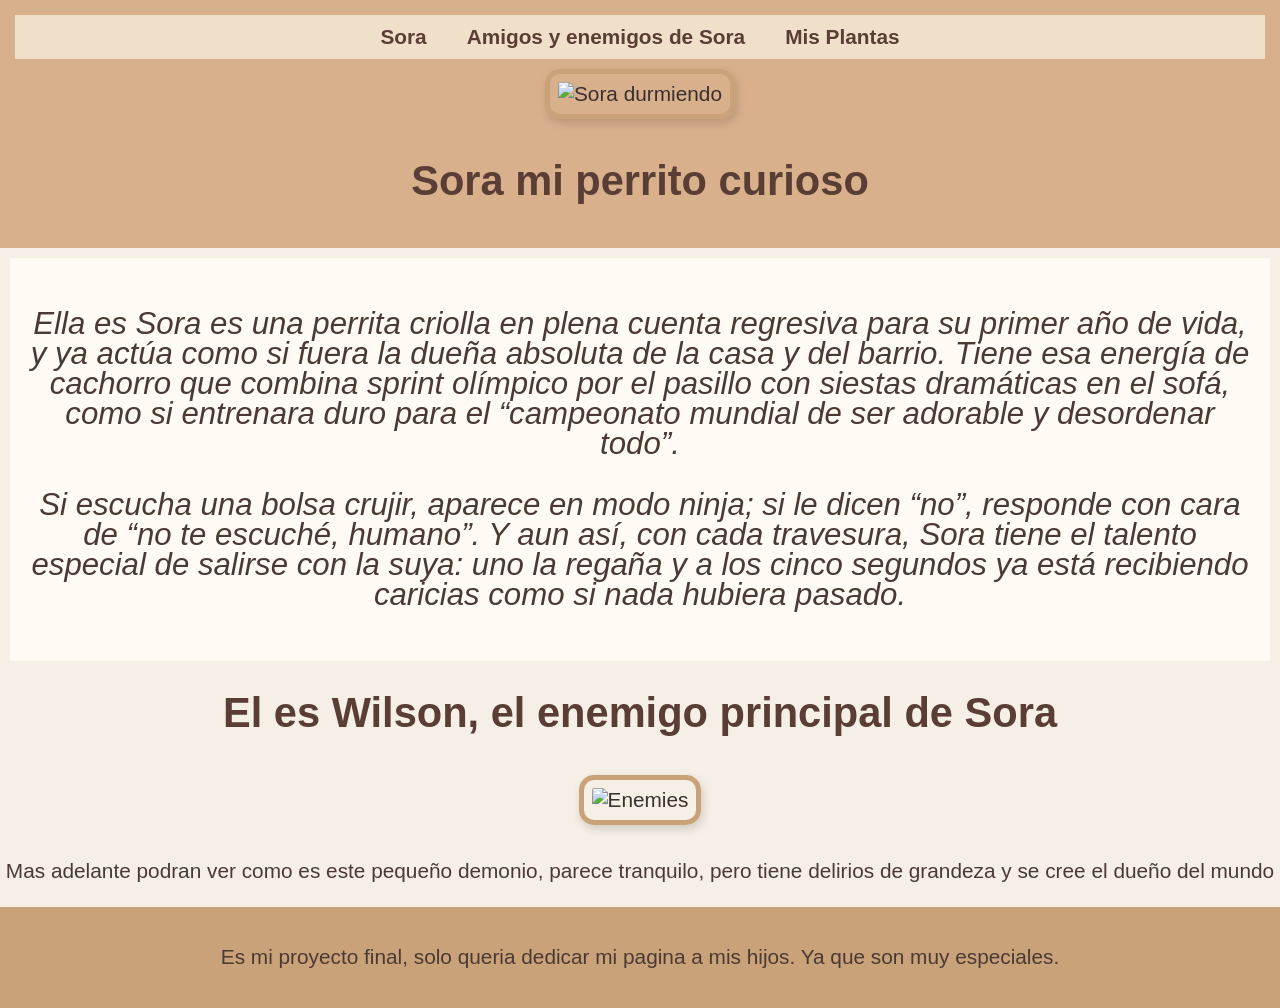
==== index.html @ 38c7d0e8 "Add files via upload" ====
<!DOCTYPE html>
<html lang="es">

<head>
  <meta charset="utf-8">
  <meta name="viewport" content="width=device-width">
  <title>Mis hijos</title>
  <link rel="stylesheet" href="Estilodepagina.css">
</head>

<body>
  <header>
    <a href="#main-content" class="skip-link">Saltar al contenido principal</a>
    <nav>
      <ul>
        <li><a href="index.html">Sora</a></li>
        <li><a href="Gordos.html"> Amigos y enemigos de Sora</a></li>
        <li><a href="Plantas.html"> Mis Plantas  </a></li>
      </ul>
    </nav>
    <img src="imagenes/Sora.jpg" width="350" alt="Sora durmiendo">
    <h1>Sora mi perrito curioso</h1>
  </header>
  <main id="main-content">
    <p>Ella es Sora es una perrita criolla en plena cuenta regresiva para su primer año de vida, y ya actúa como si fuera la dueña absoluta de la casa y del barrio. Tiene esa energía de cachorro que combina sprint olímpico por el pasillo con siestas dramáticas en el sofá, como si entrenara duro para el “campeonato mundial de ser adorable y desordenar todo”. </p>

    <p>Si escucha una bolsa crujir, aparece en modo ninja; si le dicen “no”, responde con cara de “no te escuché, humano”. Y aun así, con cada travesura, Sora tiene el talento especial de salirse con la suya: uno la regaña y a los cinco segundos ya está recibiendo caricias como si nada hubiera pasado. </p>

  </main>

  <h1>El es Wilson, el enemigo principal de Sora</h1>

  <img src="imagenes/Wilson.jpg" width="350" alt="Enemies">



  <p>Mas adelante podran ver como es este pequeño demonio, parece tranquilo, pero tiene delirios de grandeza y se cree el dueño del mundo</p>

  <footer>
    <p>Es mi proyecto final, solo queria dedicar mi pagina a mis hijos. Ya que son muy especiales.</p>
  </footer>

</body>

</html>
---- Estilodepagina.css ----
body {
  font-family: 'Trebuchet MS', Arial, sans-serif;
  font-size: 130%;
  text-align: center;
  background-color: #f5efe6;
  margin: 0;
  color: #3b2f2f;
}

.skip-link {
  position: absolute;
  top: -40px;
  left: 0;
  background: #3b2f2f;
  color: white;
  padding: 8px;
  z-index: 100;
  transition: top 0.3s ease;
}

.skip-link:focus {
  top: 0;
}

header {
  background-color: #d8b08c;
  padding: 15px;
  text-align: center;
  font-family: 'Trebuchet MS', Arial, sans-serif;

}

nav {
  background-color: #f0e0c9;
  padding: 10px;
  display: flex;
  justify-content: center;
  align-items: center;
}

nav ul {
  list-style: none;
  display: flex;
  gap: 20px;
  padding: 0;
  margin: 0;
}

nav li {
  display: inline-block;
}

nav a {
  text-decoration: none;
  color: #5a3e36;
  font-weight: bold;
  padding: 6px 10px;
  border-radius: 8px;
  transition: all 0.3s ease;
  font-family: 'Trebuchet MS', Arial, sans-serif;

}

nav a:hover {
  background-color: #a65e2e;
  color: white;
  transform: scale(1.1);
}


main {
  background-color: #fffaf3;
  font-size: 150%;
  font-style: italic;
  padding: 20px;
  margin: 10px;
}


img {
  width: 300px;
  height: auto;
  border: 5px solid #caa27a;
  padding: 8px;
  border-radius: 15px;
  margin: 10px;
  box-shadow: 2px 4px 10px rgba(0,0,0,0.15);
  transition: transform 0.3s ease;
}

img:hover {
  transform: scale(1.05);
}

img:nth-child(1) {
  border-radius: 20px;
}

img:nth-child(2) {
  border-radius: 10px;
}


.grid {
  display: grid;
  grid-template-columns: 1fr 1fr;
  gap: 20px;
  padding: 20px;
}

p {
  line-height: 30px;
  color: #4a3a33;
  font-family: 'Trebuchet MS', Arial, sans-serif;

}

h1 {
  color: #5a3e36;
}

footer {
  background-color: #caa27a;
  color: #2f2f2f;
  padding: 15px;
  margin-top: 20px;
}
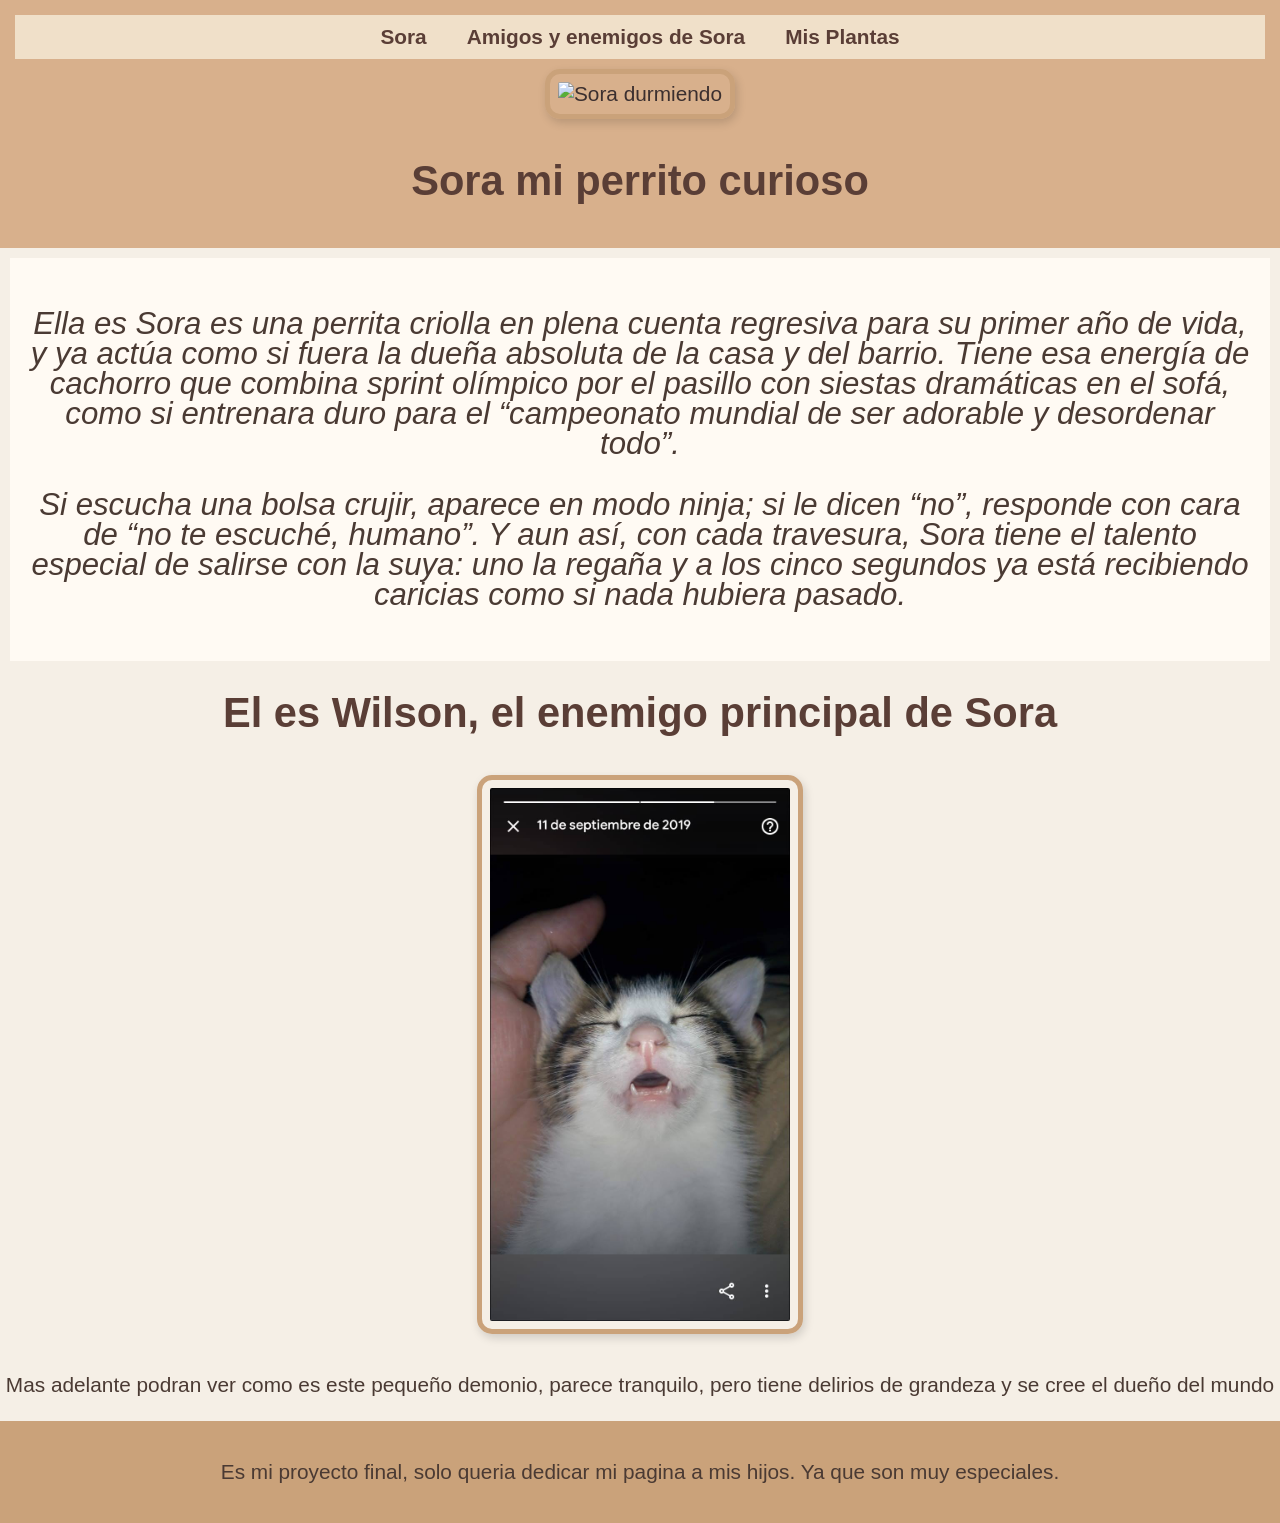
==== commit b75ddb3c: "Wilson" ====
--- a/index.html
+++ b/index.html
@@ -18,7 +18,7 @@
         <li><a href="Plantas.html"> Mis Plantas  </a></li>
       </ul>
     </nav>
-    <img src="imagenes/Sora.jpg" width="350" alt="Sora durmiendo">
+    <img src="imagenes/Vico.jpg" width="300" alt="Sora durmiendo">
     <h1>Sora mi perrito curioso</h1>
   </header>
   <main id="main-content">
@@ -30,7 +30,7 @@
 
   <h1>El es Wilson, el enemigo principal de Sora</h1>
 
-  <img src="imagenes/Wilson.jpg" width="350" alt="Enemies">
+  <img src="Imagenes/Wilsonpor.jpg" width="300" alt="Enemies">
 
 
 
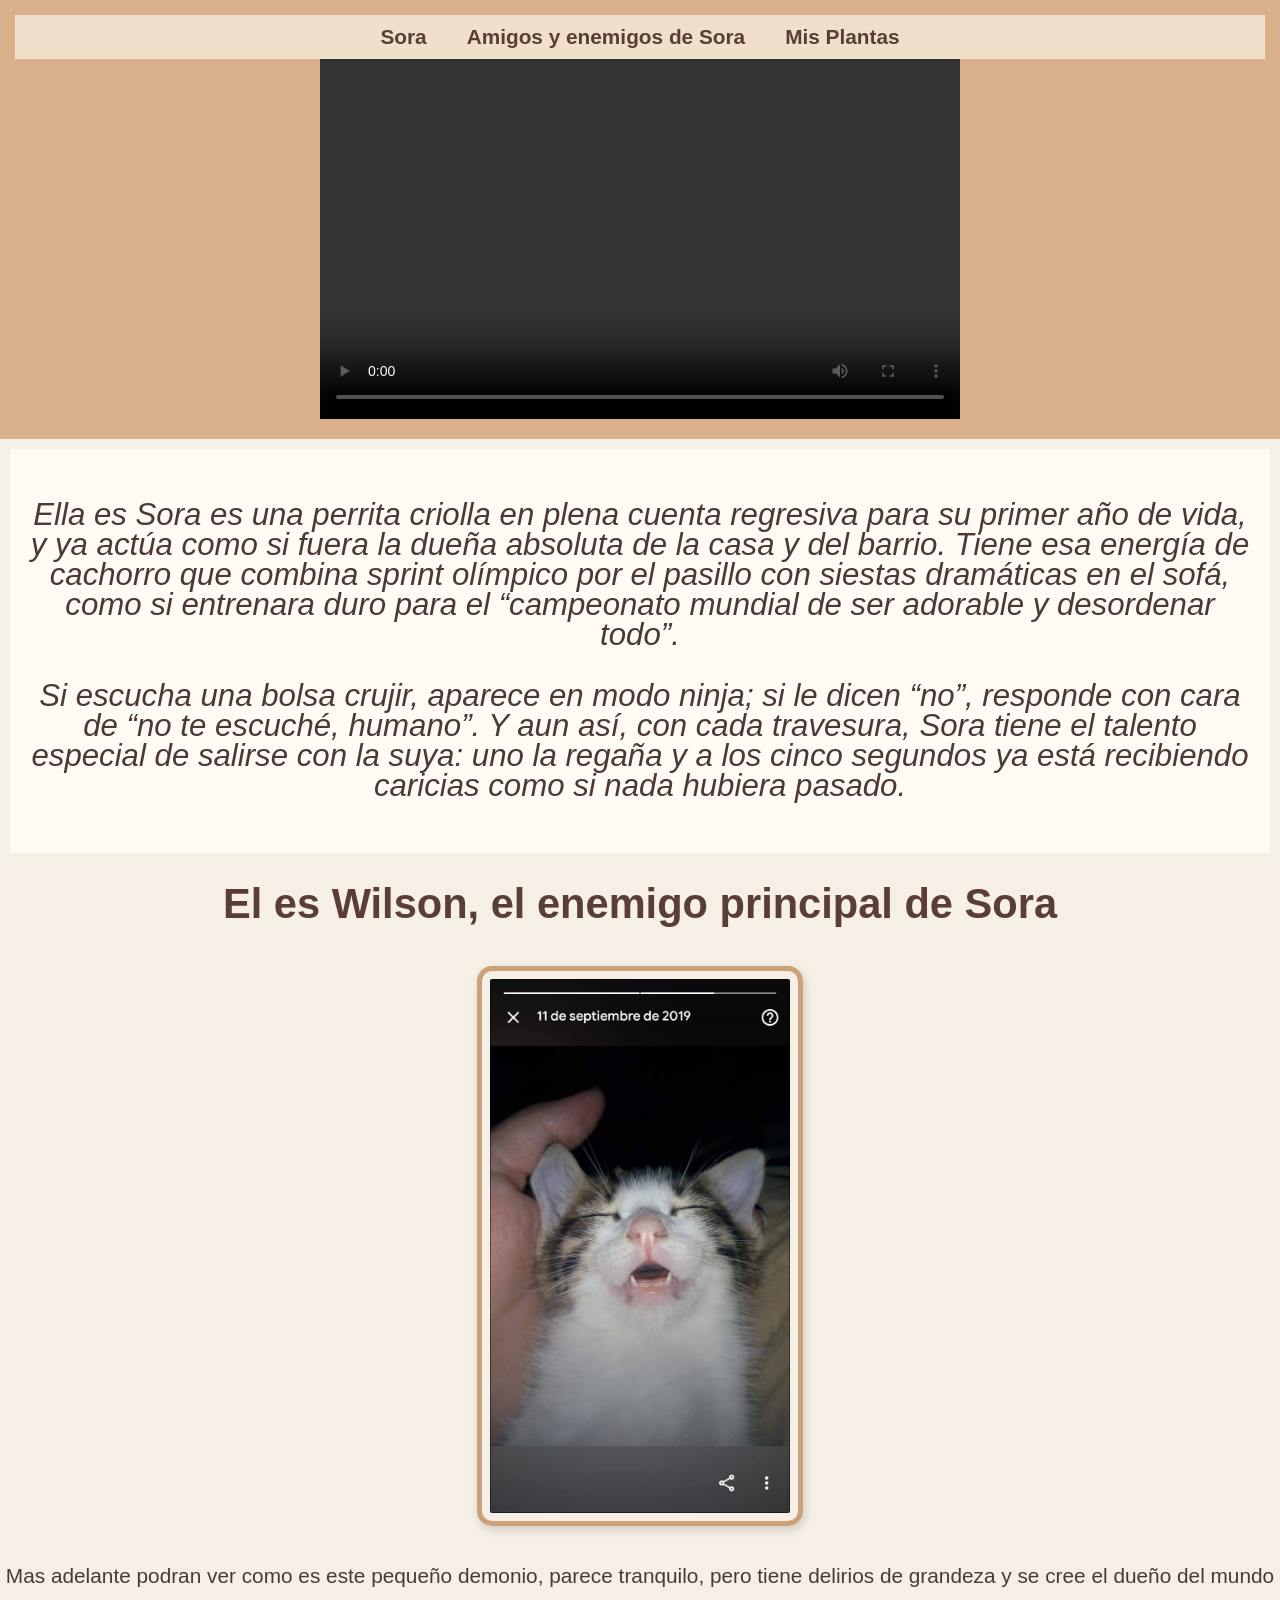
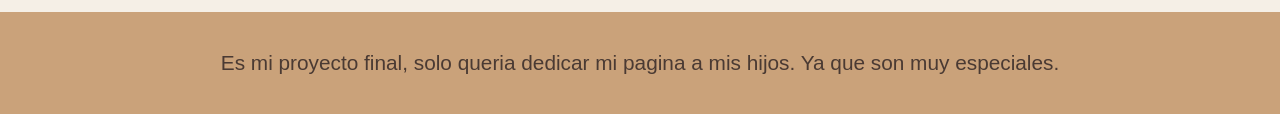
==== commit 600e10ad: "Video" ====
--- a/index.html
+++ b/index.html
@@ -18,7 +18,8 @@
         <li><a href="Plantas.html"> Mis Plantas  </a></li>
       </ul>
     </nav>
-    <img src="imagenes/Vico.jpg" width="300" alt="Sora durmiendo">
+  <video width="640" height="360" controls>
+  <source src="Imagenes/VID-20250817-WA0094.mp4" type="video/mp4">
     <h1>Sora mi perrito curioso</h1>
   </header>
   <main id="main-content">
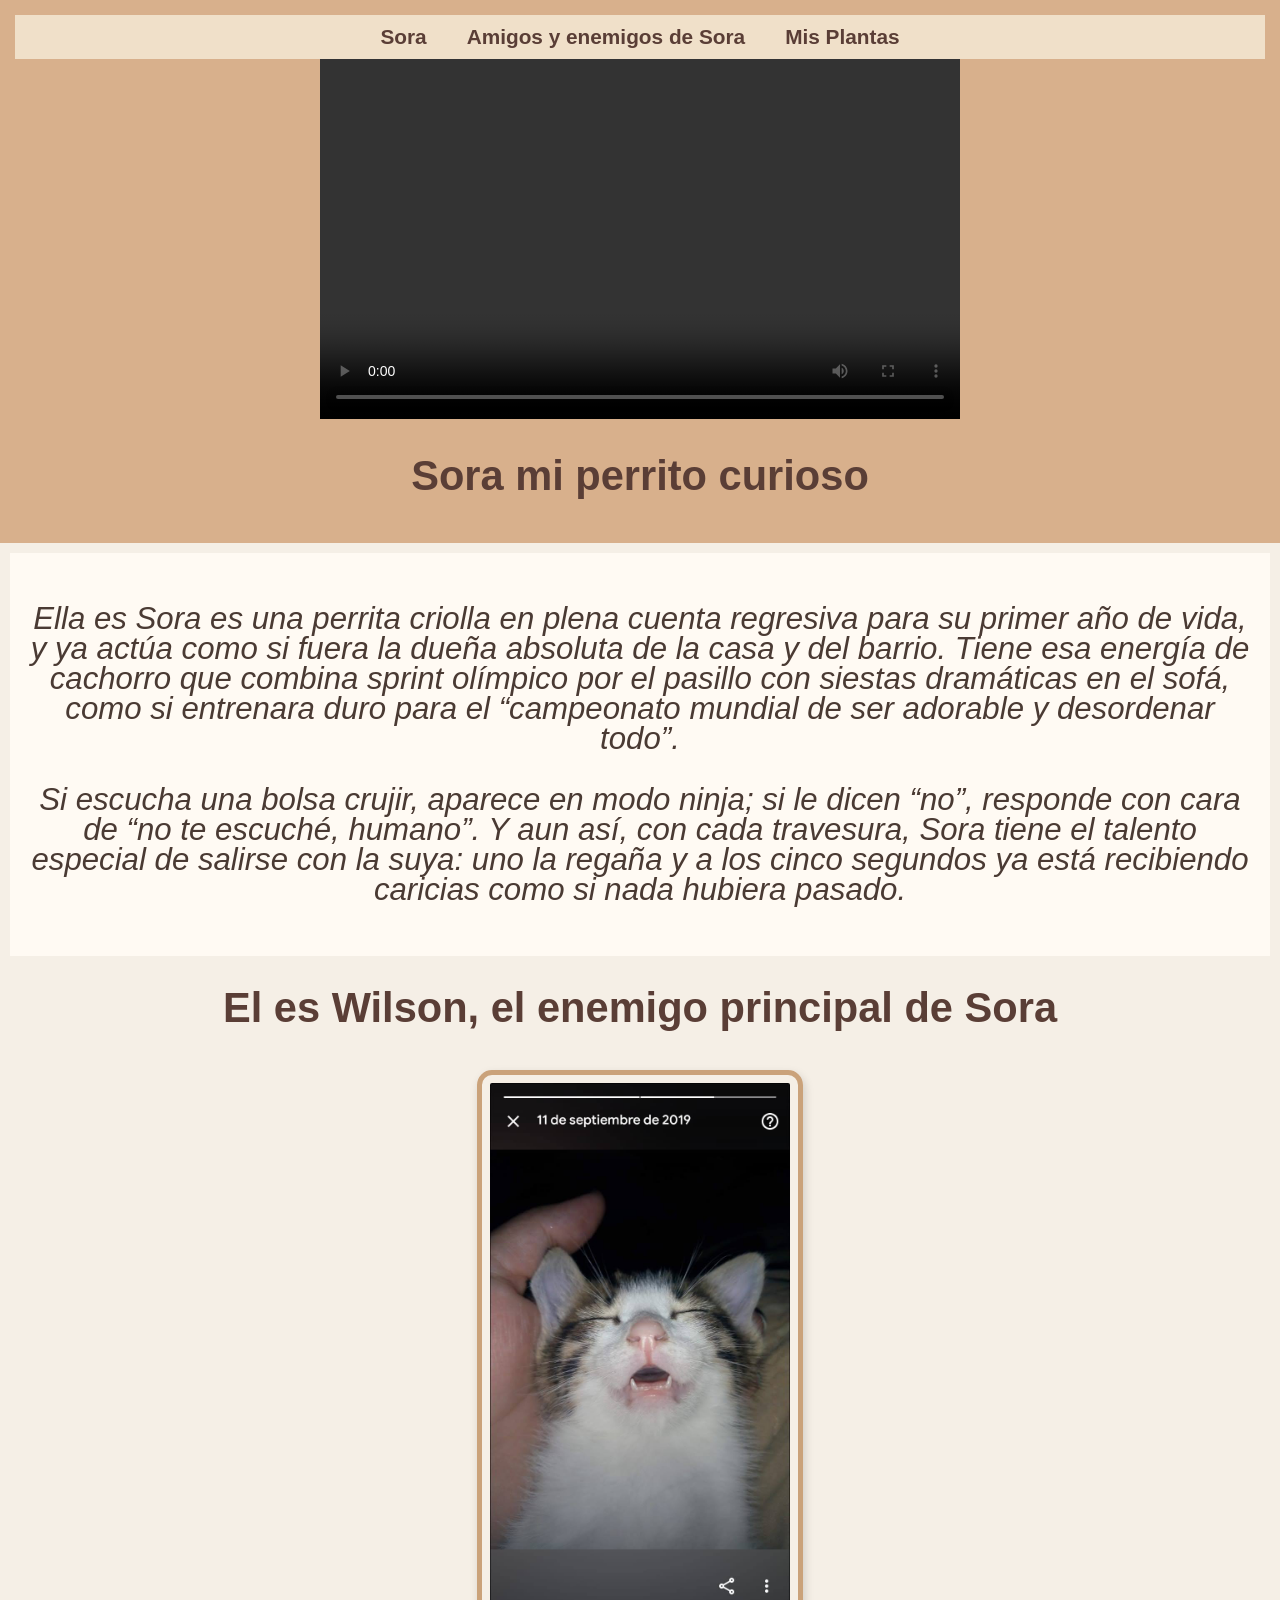
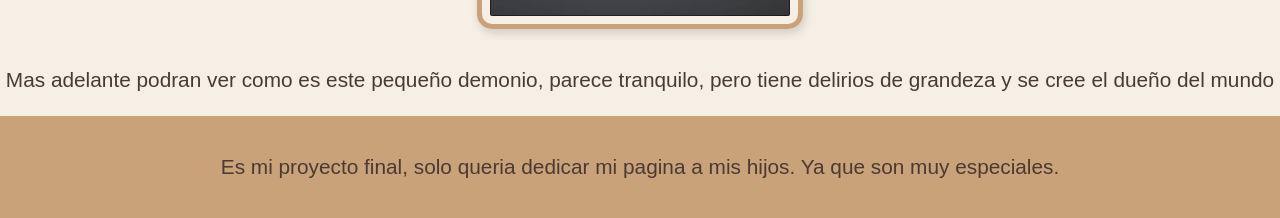
==== commit d16b9f1c: "asd" ====
--- a/index.html
+++ b/index.html
@@ -18,8 +18,10 @@
         <li><a href="Plantas.html"> Mis Plantas  </a></li>
       </ul>
     </nav>
-  <video width="640" height="360" controls>
+ <video width="640" height="360" controls>
   <source src="Imagenes/VID-20250817-WA0094.mp4" type="video/mp4">
+</video>
+
     <h1>Sora mi perrito curioso</h1>
   </header>
   <main id="main-content">
